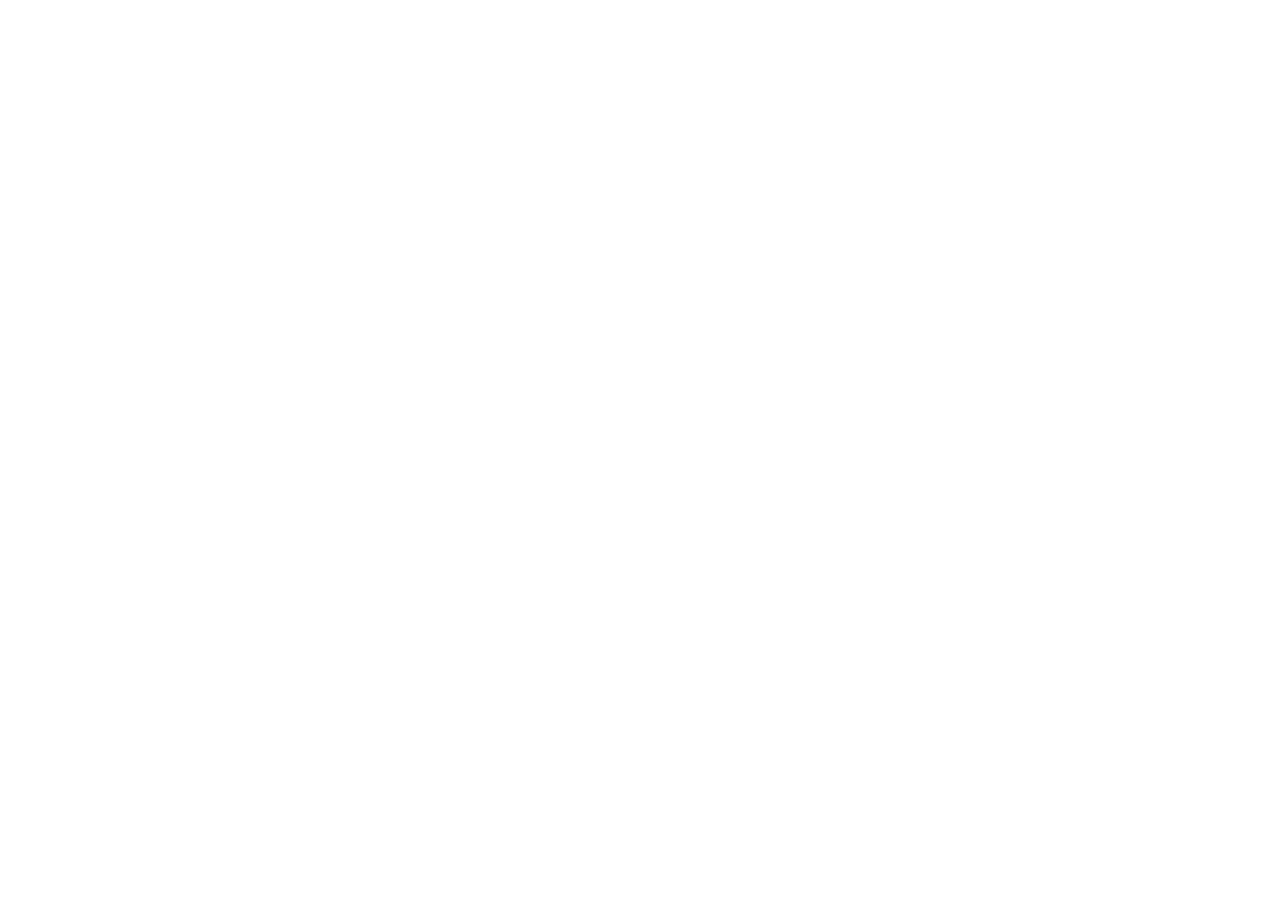
==== index.html @ 71ff3d00 "starter files setup" ====
<!DOCTYPE html>
<html lang="en">
<head>
    <meta charset="UTF-8">
    <meta http-equiv="X-UA-Compatible" content="IE=edge">
    <meta name="viewport" content="width=device-width, initial-scale=1.0">
    <link rel="stylesheet" href="style.css">
    <title>Business | Homepage</title>
</head>
<body>
    
</body>
</html>
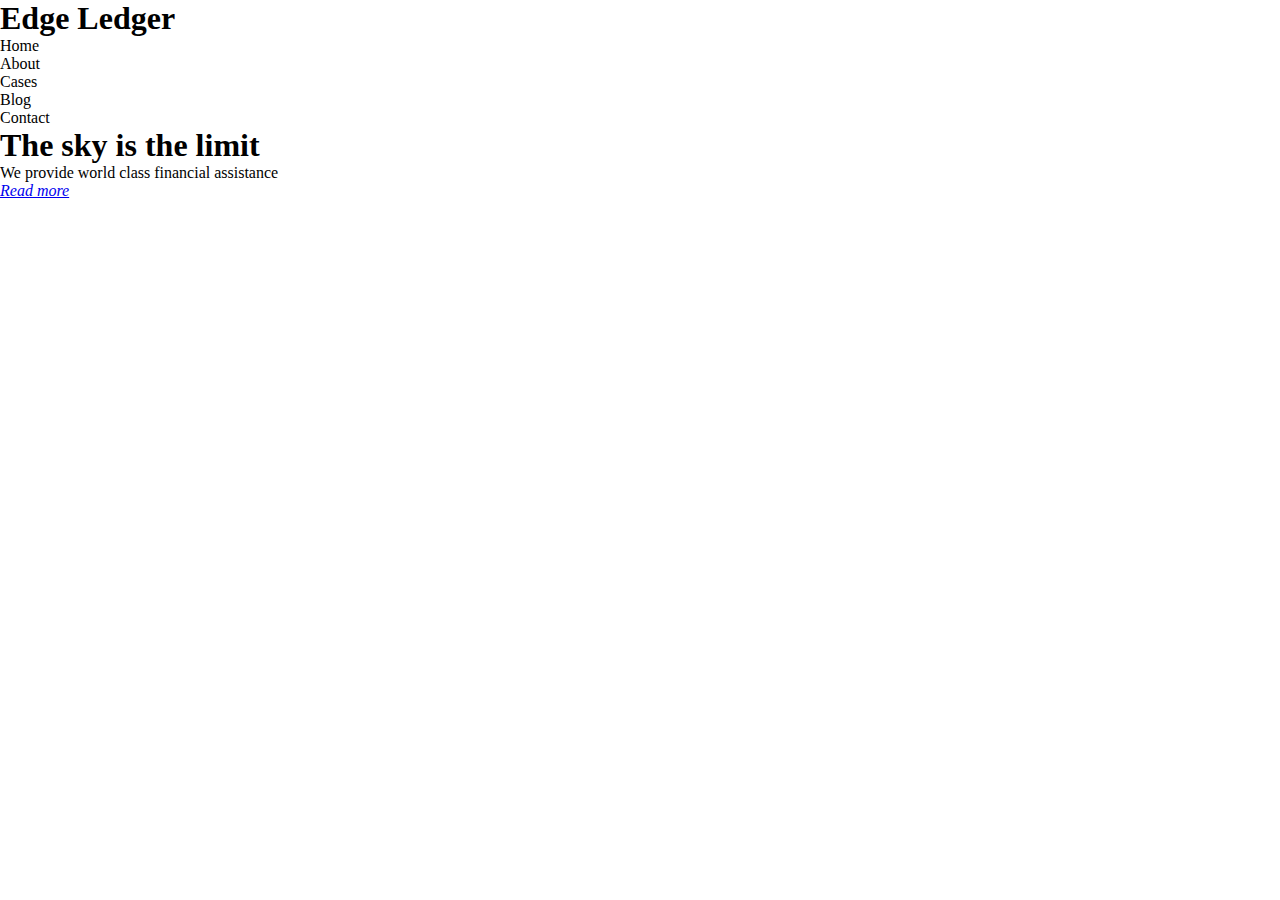
==== commit 46b06dad: "html and styling update" ====
--- a/index.html
+++ b/index.html
@@ -1,13 +1,41 @@
 <!DOCTYPE html>
 <html lang="en">
+
 <head>
     <meta charset="UTF-8">
     <meta http-equiv="X-UA-Compatible" content="IE=edge">
     <meta name="viewport" content="width=device-width, initial-scale=1.0">
+    <link rel="stylesheet" href="https://cdnjs.cloudflare.com/ajax/libs/font-awesome/6.2.0/css/all.min.css"
+        integrity="sha512-xh6O/CkQoPOWDdYTDqeRdPCVd1SpvCA9XXcUnZS2FmJNp1coAFzvtCN9BmamE+4aHK8yyUHUSCcJHgXloTyT2A=="
+        crossorigin="anonymous" referrerpolicy="no-referrer" />
+    <link rel="stylesheet" href="./utilities.css">
     <link rel="stylesheet" href="style.css">
-    <title>Business | Homepage</title>
+    <title>Business | Homepage | welcome</title>
 </head>
-<body>
-    
+
+<body id="home">
+    <header class="hero">
+        <div id="navbar" class="navbar">
+            <h1 class="logo">
+                <span class="text-primary"> <i class="fas fa-book-open"></i>Edge</span> Ledger
+            </h1>
+            <nav>
+                <ul>
+                    <li><a href="#home"></a>Home</li>
+                    <li><a href="#about"></a>About</li>
+                    <li><a href="#cases"></a>Cases</li>
+                    <li><a href="#blog"></a>Blog</li>
+                    <li><a href="#contact"></a>Contact</li>
+                </ul>
+            </nav>
+        </div>
+        <div class="content">
+            <h1>The sky is the limit</h1>
+            <p>We provide world class financial assistance</p>
+            <a href="#about" class="btn"><i class="fas fa-chevron-right">Read more</i></a>
+        </div>
+    </header>
+
 </body>
+
 </html>--- a/style.css
+++ b/style.css
@@ -0,0 +1,8 @@
+@import url('https://fonts.googleapis.com/css2?family=Open+Sans:wght@300;400&display=swap');
+
+
+* {
+    box-sizing: border-box;
+    margin: 0;
+    padding: 0;
+}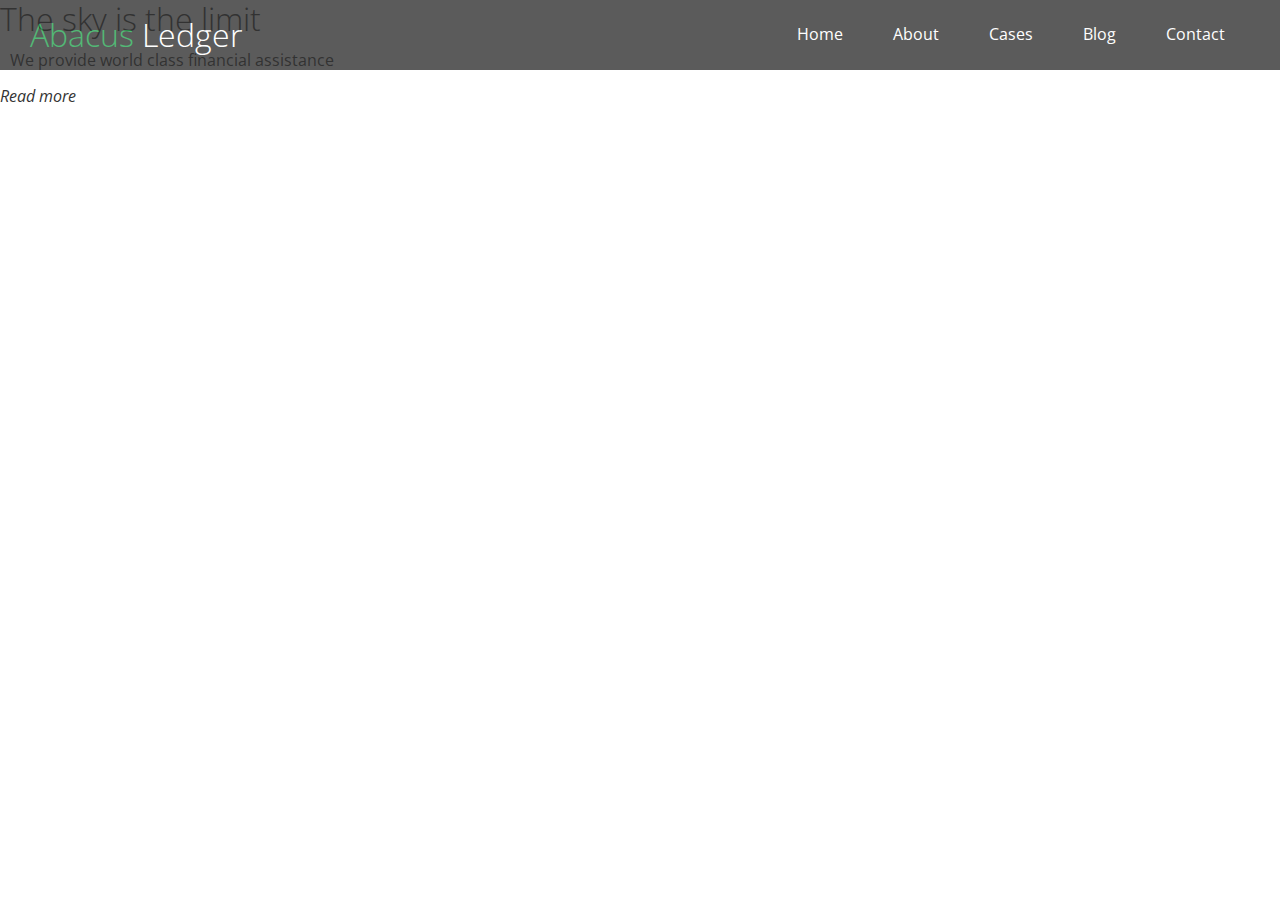
==== commit df0401fc: "navbar updated" ====
--- a/index.html
+++ b/index.html
@@ -17,15 +17,15 @@
     <header class="hero">
         <div id="navbar" class="navbar">
             <h1 class="logo">
-                <span class="text-primary"> <i class="fas fa-book-open"></i>Edge</span> Ledger
+                <span class="text-primary"> <i class="fas fa-book-open"></i>Abacus</span> Ledger
             </h1>
             <nav>
                 <ul>
-                    <li><a href="#home"></a>Home</li>
-                    <li><a href="#about"></a>About</li>
-                    <li><a href="#cases"></a>Cases</li>
-                    <li><a href="#blog"></a>Blog</li>
-                    <li><a href="#contact"></a>Contact</li>
+                   <a href="#home"><li>Home</li></a>
+                   <a href="#about"><li>About</li></a>
+                   <a href="#cases"><li>Cases</li></a>
+                   <a href="#blog"><li>Blog</li></a>
+                   <a href="#contact"><li>Contact</li></a>
                 </ul>
             </nav>
         </div>
--- a/utilities.css
+++ b/utilities.css
@@ -0,0 +1,9 @@
+/* Text colors */
+
+.text-primary {
+    color: #28a754;
+}
+
+.text-secondary {
+    color: #0284d0;
+}--- a/style.css
+++ b/style.css
@@ -5,4 +5,58 @@
     box-sizing: border-box;
     margin: 0;
     padding: 0;
-}+}
+
+body {
+    font-family: 'Open Sans', sans-serif;
+    background: #fff;
+    color: #333 ;
+    line-height: 1.6;
+}
+
+ul {
+    list-style: none;
+}
+
+a {
+    color: #333;
+    text-decoration: none;
+}
+
+h1, h2 {
+font-weight: 200;
+line-height: 1.2;
+}
+ p {
+     margin: 10px;
+ }
+
+ img {
+     width: 100%;
+ }
+
+ /* Navbar */
+
+ #navbar {
+     display: flex;
+     align-items: center;
+     justify-content: space-between;
+     background-color: #333;
+     color: #fff;
+     opacity: 0.8;
+     width: 100%;
+     height: 70px;
+     position: fixed;
+     top: 0px;
+     padding: 0 30px;
+ }
+
+ .navbar a {
+     color: #fff;
+     padding: 10px 20px;
+     margin: 0 5px;
+ }
+
+ .navbar ul {
+     display: flex;
+ }
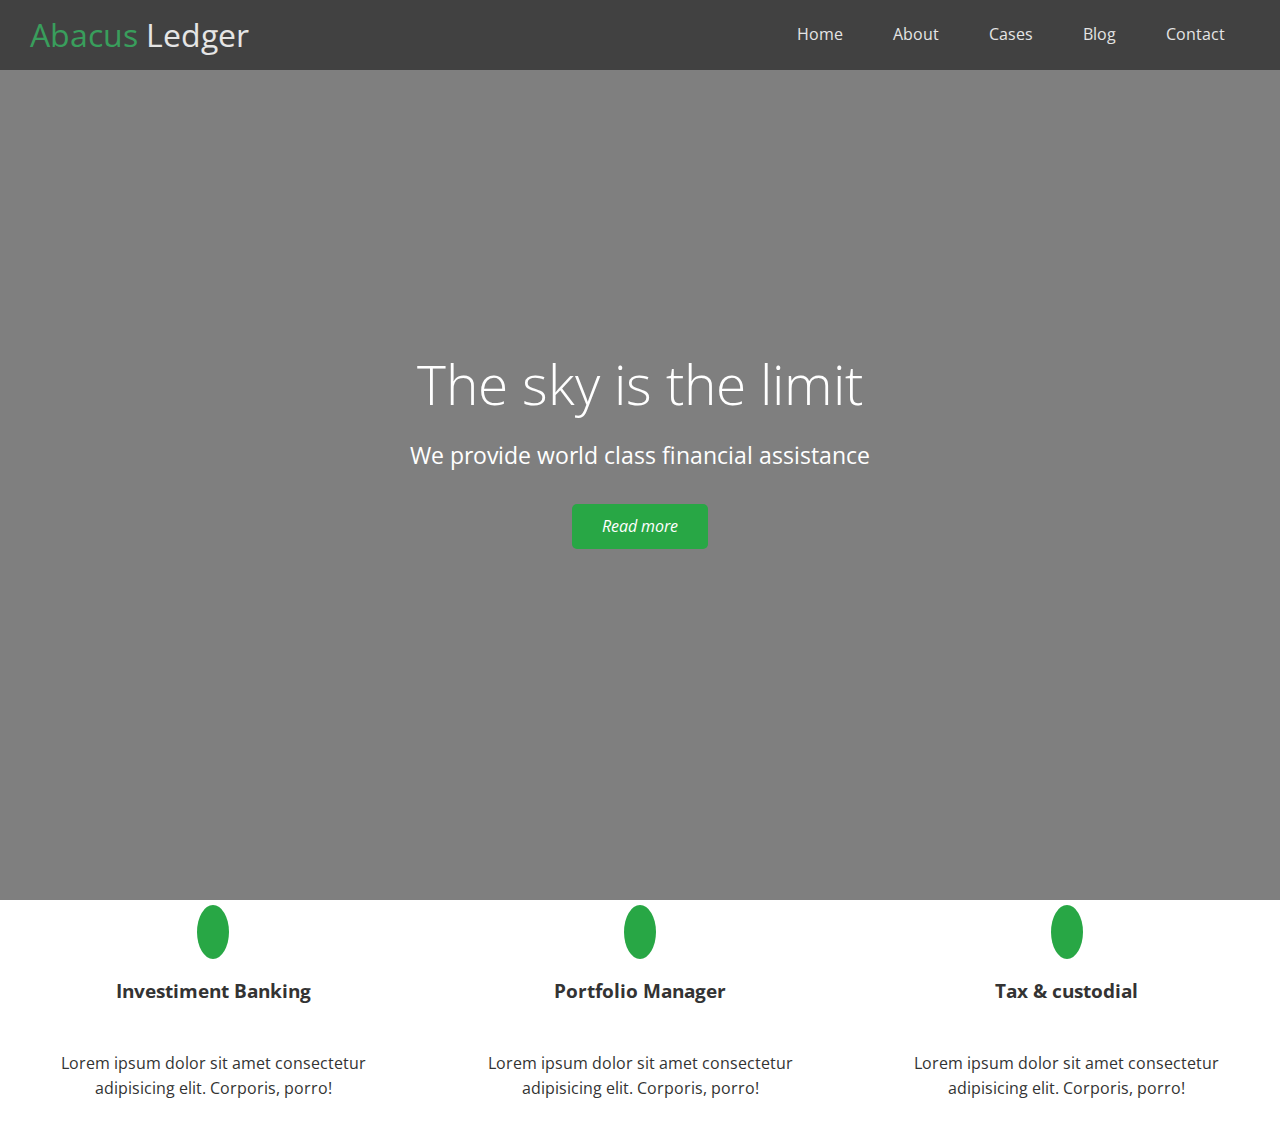
==== commit 22b9de0a: "main section updated" ====
--- a/index.html
+++ b/index.html
@@ -21,11 +21,21 @@
             </h1>
             <nav>
                 <ul>
-                   <a href="#home"><li>Home</li></a>
-                   <a href="#about"><li>About</li></a>
-                   <a href="#cases"><li>Cases</li></a>
-                   <a href="#blog"><li>Blog</li></a>
-                   <a href="#contact"><li>Contact</li></a>
+                    <a href="#home">
+                        <li>Home</li>
+                    </a>
+                    <a href="#about">
+                        <li>About</li>
+                    </a>
+                    <a href="#cases">
+                        <li>Cases</li>
+                    </a>
+                    <a href="#blog">
+                        <li>Blog</li>
+                    </a>
+                    <a href="#contact">
+                        <li>Contact</li>
+                    </a>
                 </ul>
             </nav>
         </div>
@@ -35,6 +45,34 @@
             <a href="#about" class="btn"><i class="fas fa-chevron-right">Read more</i></a>
         </div>
     </header>
+    <main>
+        <section id="about" class="icons bg-light">
+            <div class="flex-items">
+                <div>
+                    <i class="fas fa-university fa-2x"></i>
+                    <div>
+                        <h3>Investiment Banking</h3>
+                        <p>Lorem ipsum dolor sit amet consectetur adipisicing elit. Corporis, porro!</p>
+                    </div>
+                </div>
+                <div>
+                    <i class="fas fa-book-reader fa-2x"></i>
+                    <div>
+                        <h3>Portfolio Manager</h3>
+                        <p>Lorem ipsum dolor sit amet consectetur adipisicing elit. Corporis, porro!</p>
+                    </div>
+                </div>
+                <div>
+                    <i class="fas fa-pencil-alt fa-2x"></i>
+                    <div>
+                        <h3>Tax & custodial</h3>
+                        <p>Lorem ipsum dolor sit amet consectetur adipisicing elit. Corporis, porro!</p>
+                    </div>
+                </div>
+            </div>
+
+        </section>
+    </main>
 
 </body>
 
--- a/utilities.css
+++ b/utilities.css
@@ -6,4 +6,50 @@
 
 .text-secondary {
     color: #0284d0;
+}
+
+.btn {
+    cursor: pointer;
+    display: inline-block;
+  padding: 10px 30px;
+  color: #fff;
+  background-color: #28a745;
+  border: none;
+  border-radius: 5px;
+}
+
+.btn:hover{
+    opacity: 0.9;
+}
+
+
+.btn-primary {
+    background: #28a745;
+    color: #fff;
+}
+.btn-secondary {
+    background: #0284d0;
+    color: #fff;
+}
+.btn-dark {
+    background: #333;
+    color: #fff;
+}
+.btn-light {
+    background: #f4f4f4;
+    color: #333;
+}
+
+
+/* Flex items */
+
+.flex-items {
+    display: flex;
+    text-align: center;
+    justify-content: center;
+    height: 100%;
+}
+
+.flex-items > div {
+    padding: 20px;
 }--- a/style.css
+++ b/style.css
@@ -50,6 +50,11 @@
      top: 0px;
      padding: 0 30px;
  }
+ #navbar a:hover {
+     border-bottom: 2px solid #28a754;
+ }
+
+
 
  .navbar a {
      color: #fff;
@@ -60,3 +65,71 @@
  .navbar ul {
      display: flex;
  }
+
+ .navbar .logo {
+     font-weight: 400;
+ }
+  
+ /* Header */
+
+ .hero {
+     background: url('https://images.pexels.com/photos/12495663/pexels-photo-12495663.jpeg?auto=compress&cs=tinysrgb&w=400')no-repeat center center/cover;
+     height: 100vh;
+     position: relative;
+     color: #fff;
+ }
+
+ .hero .content {
+     display: flex;
+     flex-direction: column;
+     align-items: center;
+     justify-content: center;
+     text-align: center;
+     height: 100%;
+     padding:  0 20px;
+
+ }
+
+ .hero .content h1 {
+    font-size: 55px;
+ }
+
+ .hero .content p {
+     font-size: 23px;
+     max-width: 600px;
+     margin: 20px 0 30px;
+ }
+
+ .hero::before {
+     content: "";
+     position: absolute;
+     top: 0;
+     left: 0;
+     height: 100%;
+     width: 100%;
+     background: rgba(0, 0, 0, 0.5) ;
+
+ }
+
+ .hero * {
+     z-index: 10;
+ }
+
+
+ /* Icons  */
+.icons h3 {
+    padding: 30px;
+}
+
+.icons h3 {
+    font-weight: bold;
+    margin-bottom: 15px;
+}
+.icons i {
+    background-color: #28a745;
+    color: #fff;
+    padding: 1rem;
+    border-radius: 50%;
+    margin-bottom: 15px;
+}
+
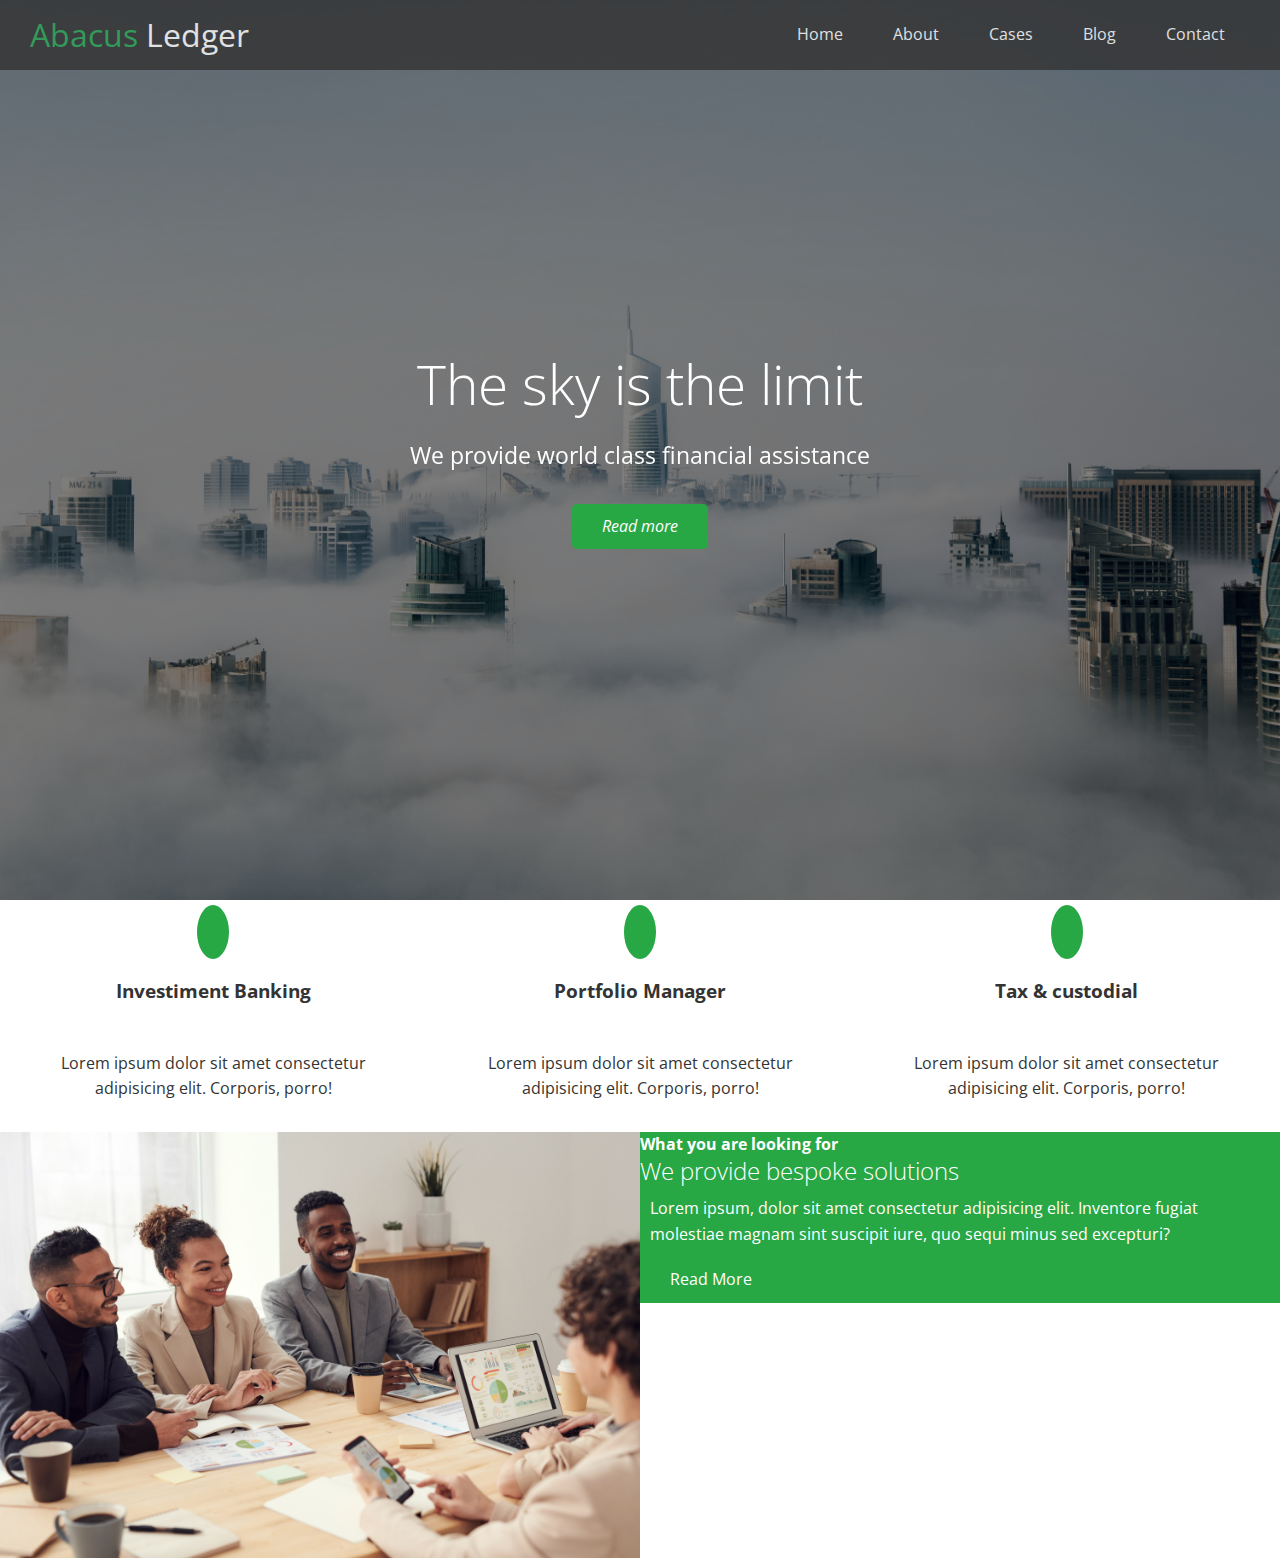
==== commit e9fe2d6e: "files updated" ====
--- a/index.html
+++ b/index.html
@@ -72,6 +72,28 @@
             </div>
 
         </section>
+        <section class="solutions flex-columns">
+            <div class="row">
+                <div class="column">
+                    <div class="column-1">
+                        <img src="./img/people.jpg" alt="">
+
+                    </div>
+                </div>
+                <div class="column">
+                    <div class="column-2 bg-primary">
+                        <h4>What you are looking for</h4>
+                        <h2>We provide bespoke solutions</h2>
+                        <p>Lorem ipsum, dolor sit amet consectetur adipisicing elit. Inventore fugiat molestiae magnam sint suscipit iure, quo sequi minus sed excepturi?</p>
+                        <a href="#" class="btn btn-outline">
+                            <i class="fas fa-chevron"></i>
+                            Read More
+                        </a>
+
+                    </div>
+                </div>
+            </div>
+        </section>
     </main>
 
 </body>
--- a/utilities.css
+++ b/utilities.css
@@ -23,11 +23,13 @@
 }
 
 
-.btn-primary {
+.btn-primary, 
+.bg-primary  {
     background: #28a745;
     color: #fff;
 }
-.btn-secondary {
+.btn-secondary,
+.bg-secondary  {
     background: #0284d0;
     color: #fff;
 }
@@ -52,4 +54,27 @@
 
 .flex-items > div {
     padding: 20px;
+}
+
+
+/* Flex columns */
+
+.flex-columns .row {
+    display: flex;
+    flex-direction: row;
+    flex-wrap: wrap;
+    width: 100%;
+}
+
+.flex-columns .column {
+   display: flex;
+   flex-direction: column;
+   flex-basis: 100%;
+   flex: 1; 
+}
+
+.flex-columns .column .column-1,
+.flex-columns .colunm .column-2 {
+    height: 100%;
+
 }--- a/style.css
+++ b/style.css
@@ -73,7 +73,7 @@
  /* Header */
 
  .hero {
-     background: url('https://images.pexels.com/photos/12495663/pexels-photo-12495663.jpeg?auto=compress&cs=tinysrgb&w=400')no-repeat center center/cover;
+     background: url('./img/city.jpg')no-repeat center center/cover;
      height: 100vh;
      position: relative;
      color: #fff;
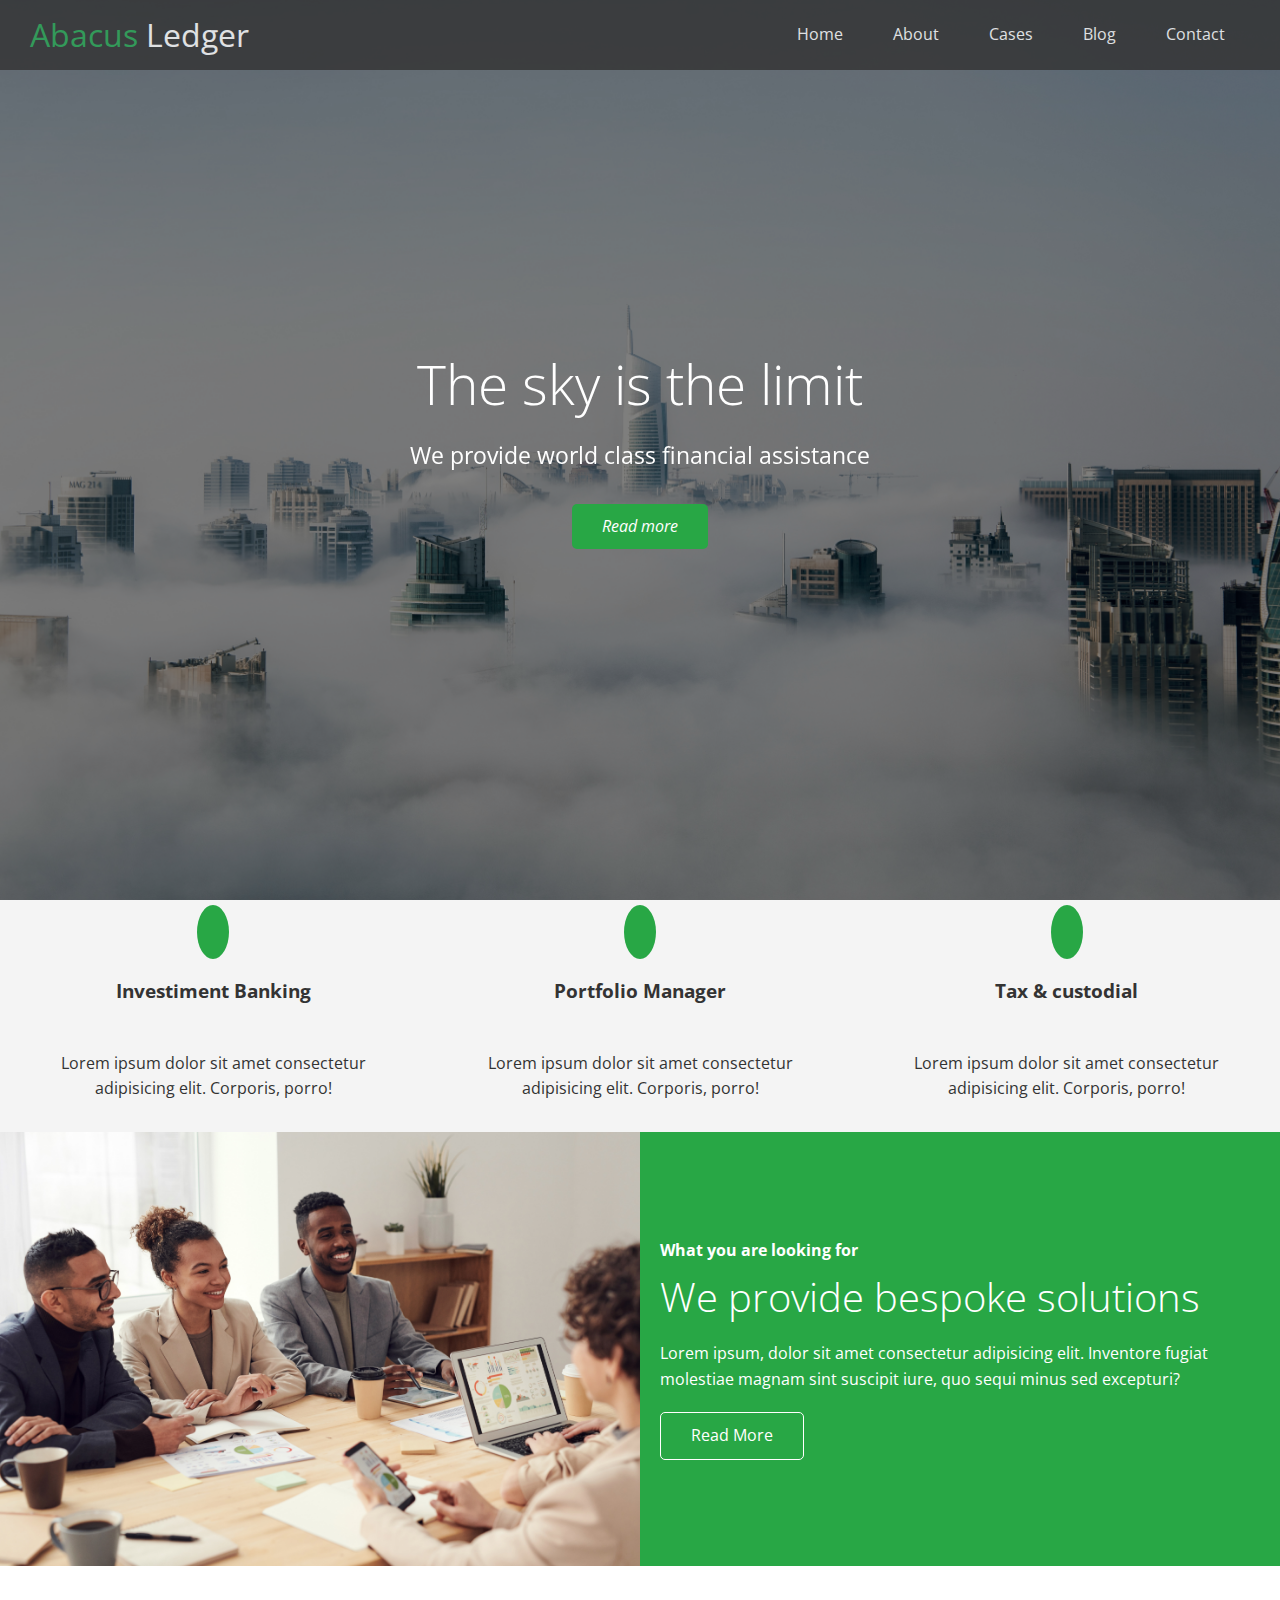
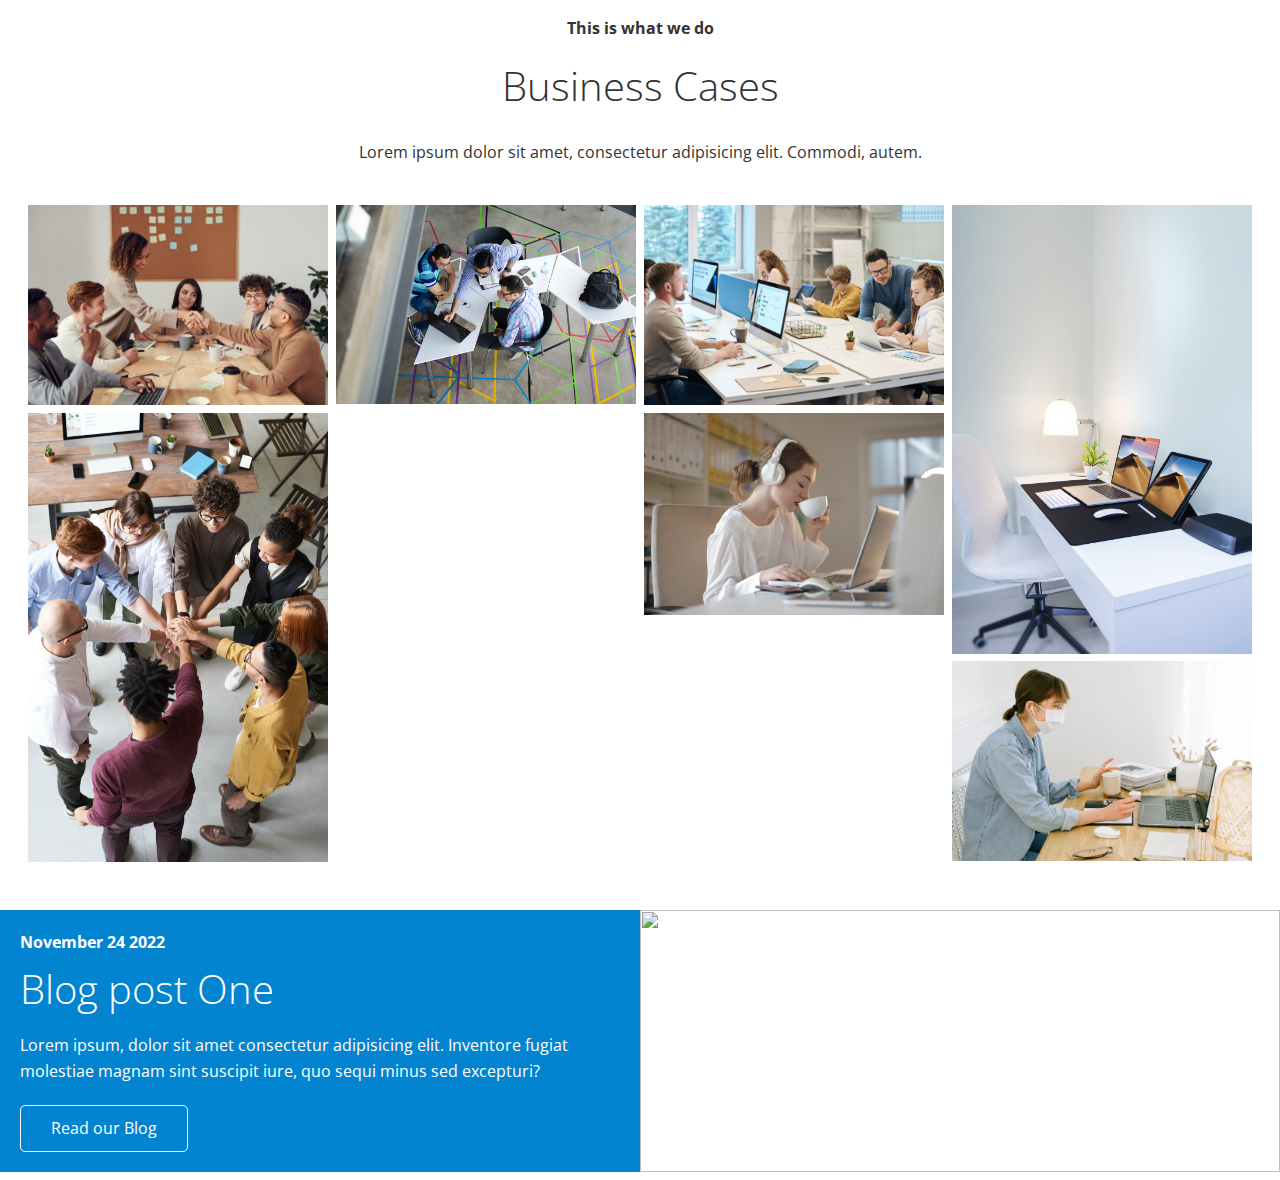
==== commit 439e0dcb: "section added" ====
--- a/index.html
+++ b/index.html
@@ -94,6 +94,56 @@
                 </div>
             </div>
         </section>
+
+        <!-- Cases -->
+        <section id="cases" class="cases flex-grid section-padding">
+           <header class="section-header">
+               <h4>This is what we do</h4>
+               <h2>Business Cases</h2>
+               <p>Lorem ipsum dolor sit amet, consectetur adipisicing elit. Commodi, autem.</p>
+           </header> 
+           <div class="row">
+               <div class="column">
+                   <img src="./img/image1.jpg" alt="">
+                   <img src="./img/image2.jpg" alt="">
+               </div>
+               <div class="column">
+                   <img src="./img/image3.jpg" alt="">
+                   <img src="./img/image4.jpg" alt="">
+               </div>
+               <div class="column">
+                   <img src="./img/image5.jpg" alt="">
+                   <img src="./img/image6.jpg" alt="">
+               </div>
+               <div class="column">
+                   <img src="./img/image7.jpg" alt="">
+                   <img src="./img/image8.jpg" alt="">
+               </div>
+           </div>
+        </section>
+        <section id="blog" class="blog flex-columns flex-reverse">
+            <div class="row">
+                <div class="column">
+                    <div class="column-1">
+                        <img src="./img/flex-img.jpg" alt="">
+
+                    </div>
+                </div>
+                <div class="column">
+                    <div class="column-2 bg-secondary">
+                        <h4>November 24 2022</h4>
+                        <h2>Blog post One</h2>
+                        <p>Lorem ipsum, dolor sit amet consectetur adipisicing elit. Inventore fugiat molestiae magnam sint suscipit iure, quo sequi minus sed excepturi?</p>
+                        <a href="#" class="btn btn-outline">
+                            <i class="fas fa-chevron"></i>
+                            Read our Blog
+                        </a>
+
+                    </div>
+                </div>
+            </div>
+        </section>
+
     </main>
 
 </body>
--- a/utilities.css
+++ b/utilities.css
@@ -33,17 +33,28 @@
     background: #0284d0;
     color: #fff;
 }
-.btn-dark {
+.btn-dark,
+.bg-dark {
     background: #333;
     color: #fff;
 }
-.btn-light {
+.btn-light,
+.bg-light {
     background: #f4f4f4;
     color: #333;
 }
 
+.btn-outline {
+    background: transparent;
+    border: 1px solid #fff;
+}
+
 
 /* Flex items */
+.blog.flex-columns.flex-reverse .row {
+    flex-direction: row-reverse;
+
+}
 
 .flex-items {
     display: flex;
@@ -77,4 +88,70 @@
 .flex-columns .colunm .column-2 {
     height: 100%;
 
+}
+
+.flex-columns img {
+    width: 100%;
+    height: 100%;
+    object-fit: cover;
+}
+
+.flex-columns .column-2 {
+display: flex;
+flex-direction: column;
+align-items: flex-start ;
+justify-content: center;
+padding: 20px;
+height: 100%;
+}
+
+.flex-columns h2 {
+    font-size: 40px;
+    font-weight: 100;
+
+}
+
+.flex-columns h4 {
+    margin-bottom: 10px;
+}
+
+.flex-columns p {
+    margin: 20px 0;
+}
+
+
+/* Section header */
+
+.section-header {
+    padding: 30px;
+    display: flex;
+    flex-direction: column;
+    align-items: center;
+    justify-content: center;
+    text-align: center;
+
+}
+
+.section-header h2{
+    font-size: 40px;
+    margin: 20px 0;
+}
+
+.section-padding{
+    padding: 20px 20px 40px;
+}
+
+/* Flex grid */
+
+.flex-grid .row {
+    display: flex;
+    flex-wrap: wrap;
+    padding: 0 4px;
+}
+
+.flex-grid .column {
+    flex: 25%;
+    max-width: 25%;
+    padding: 0 4px;
+
 }--- a/style.css
+++ b/style.css
@@ -133,3 +133,7 @@
     margin-bottom: 15px;
 }
 
+
+.cases img:hover {
+    opacity: 0.7;
+}
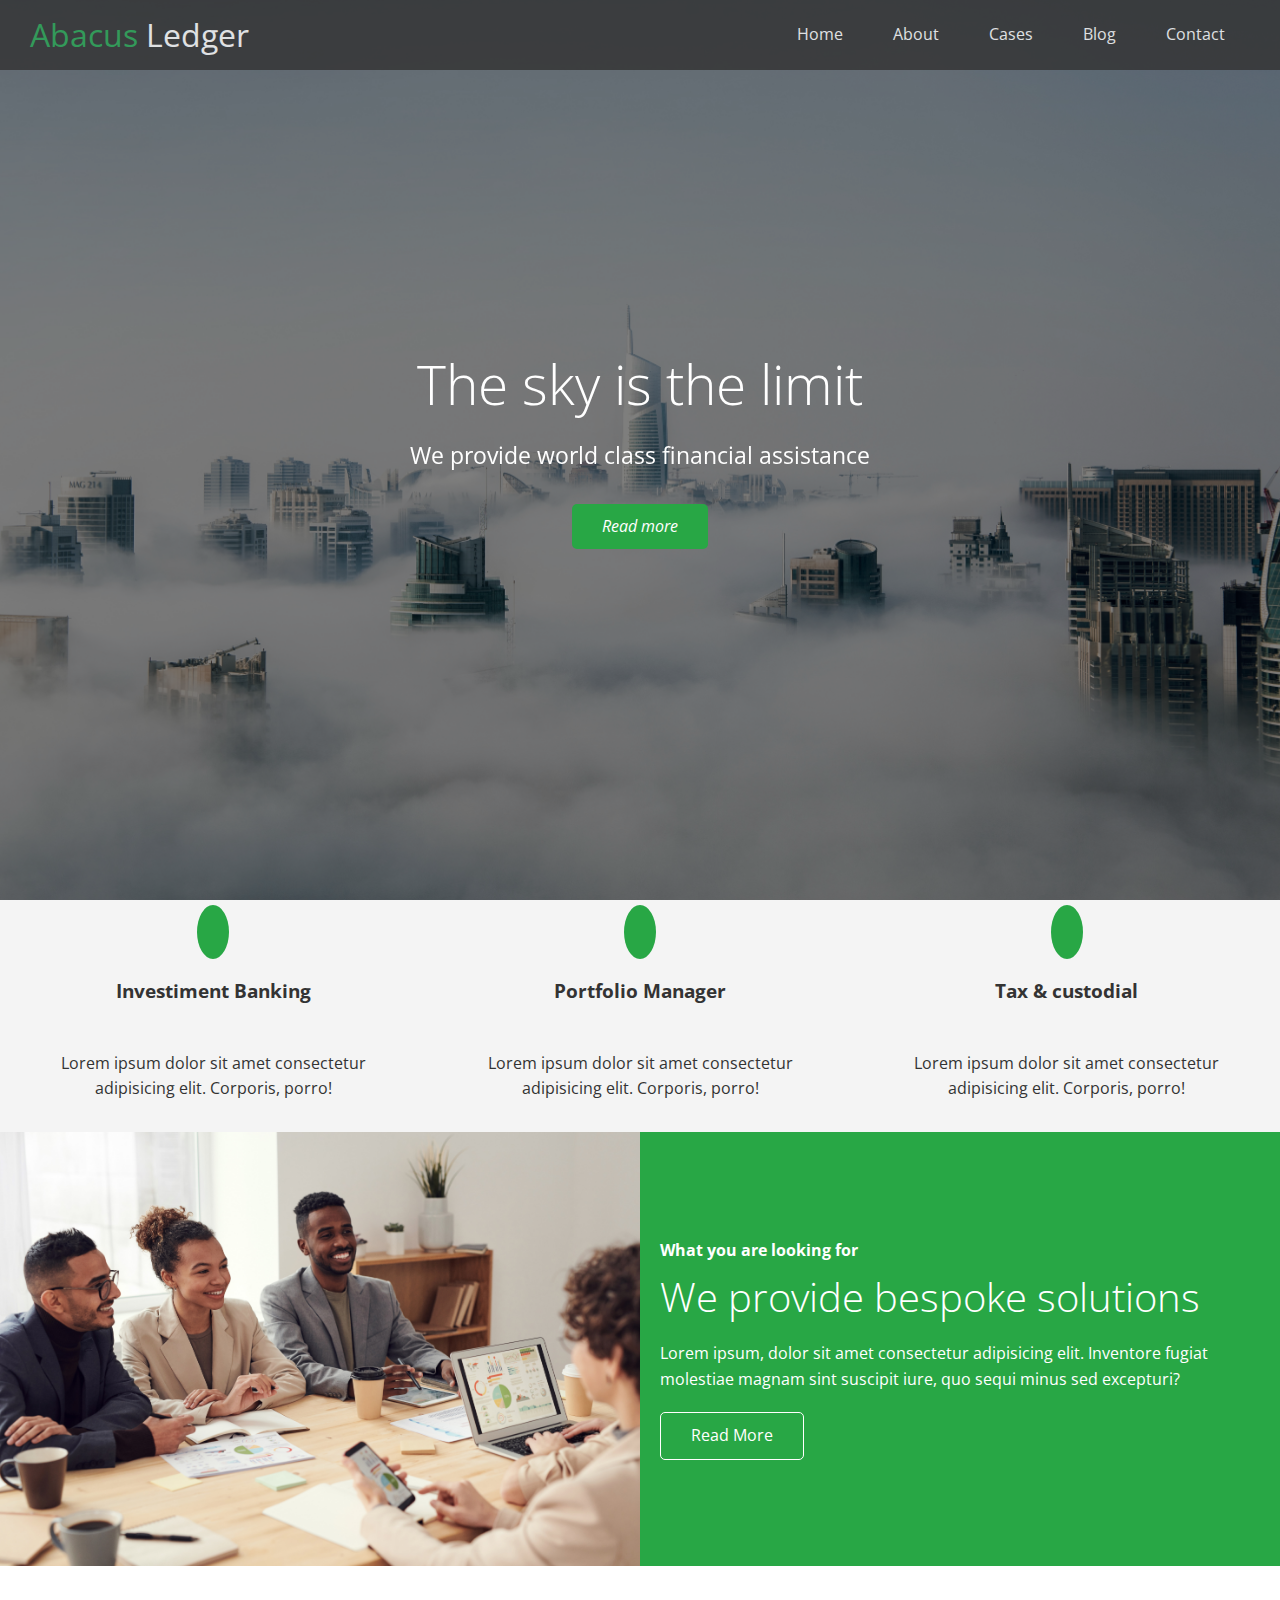
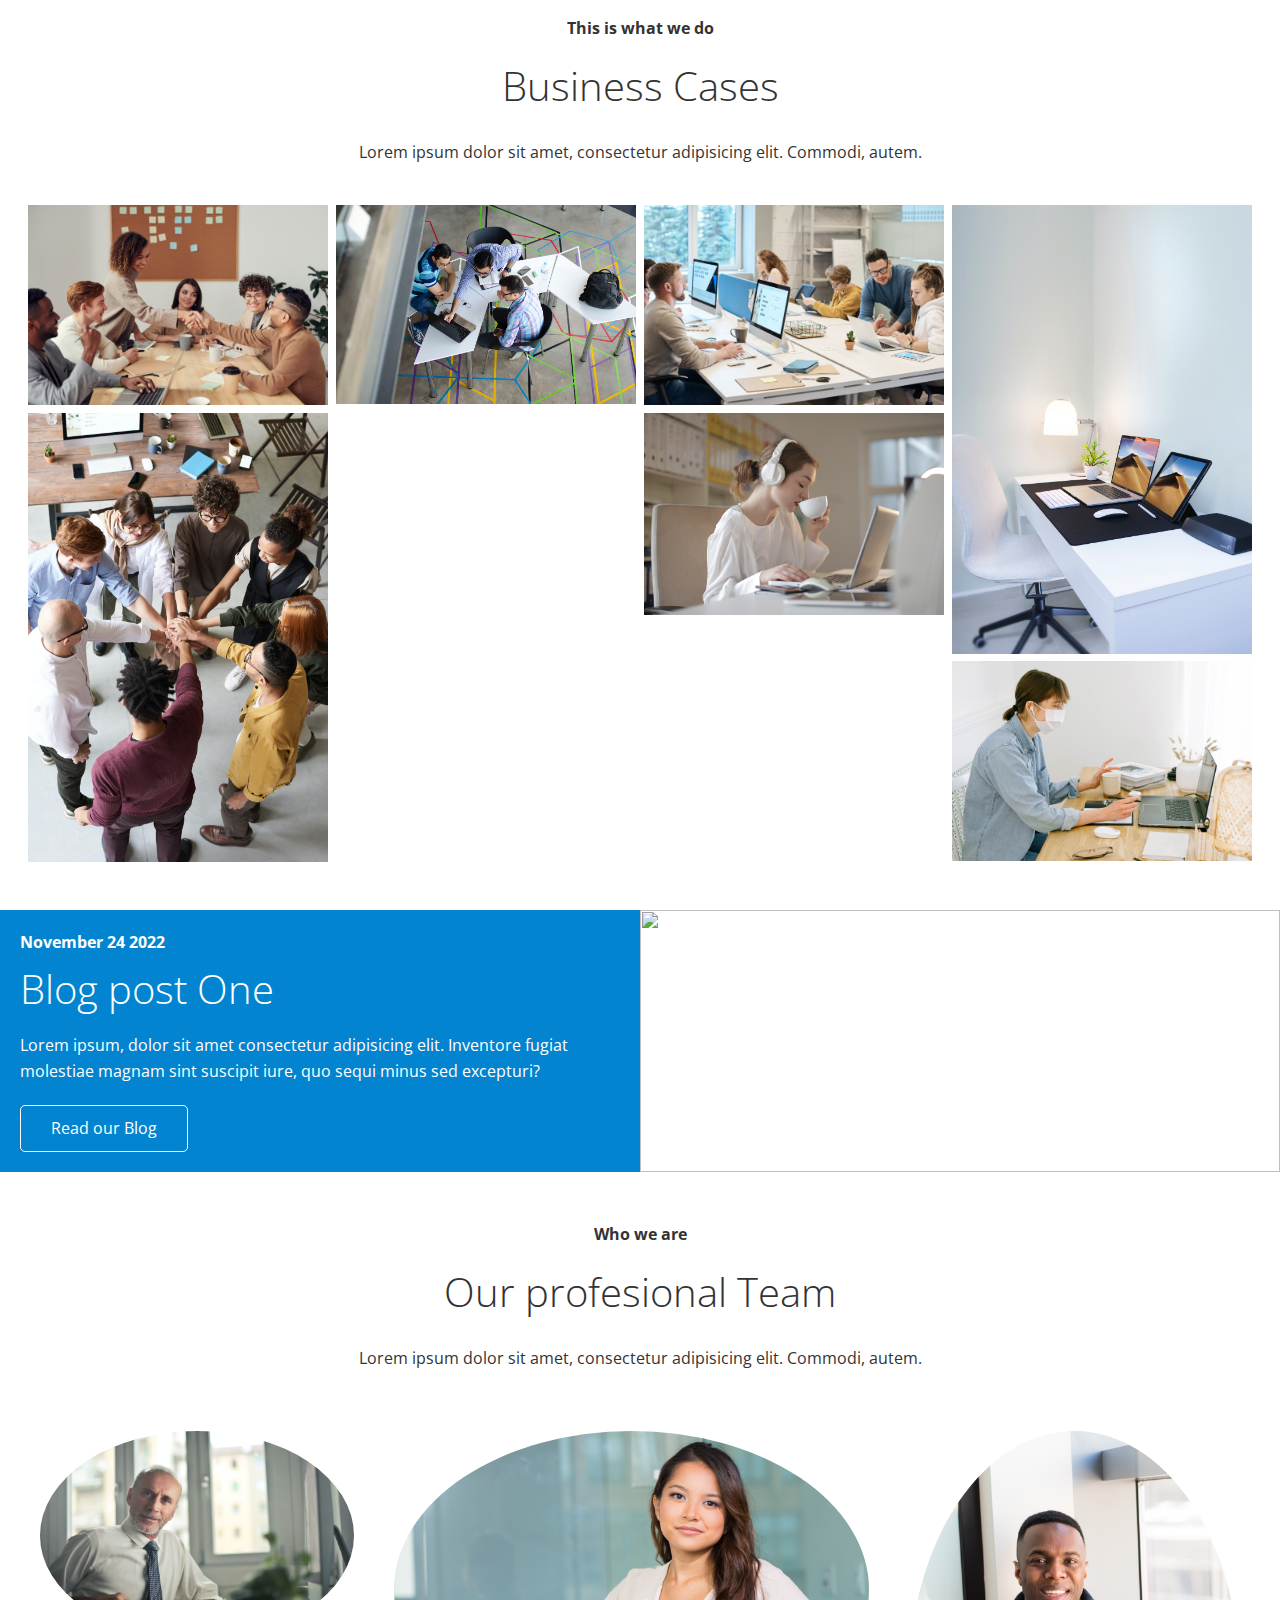
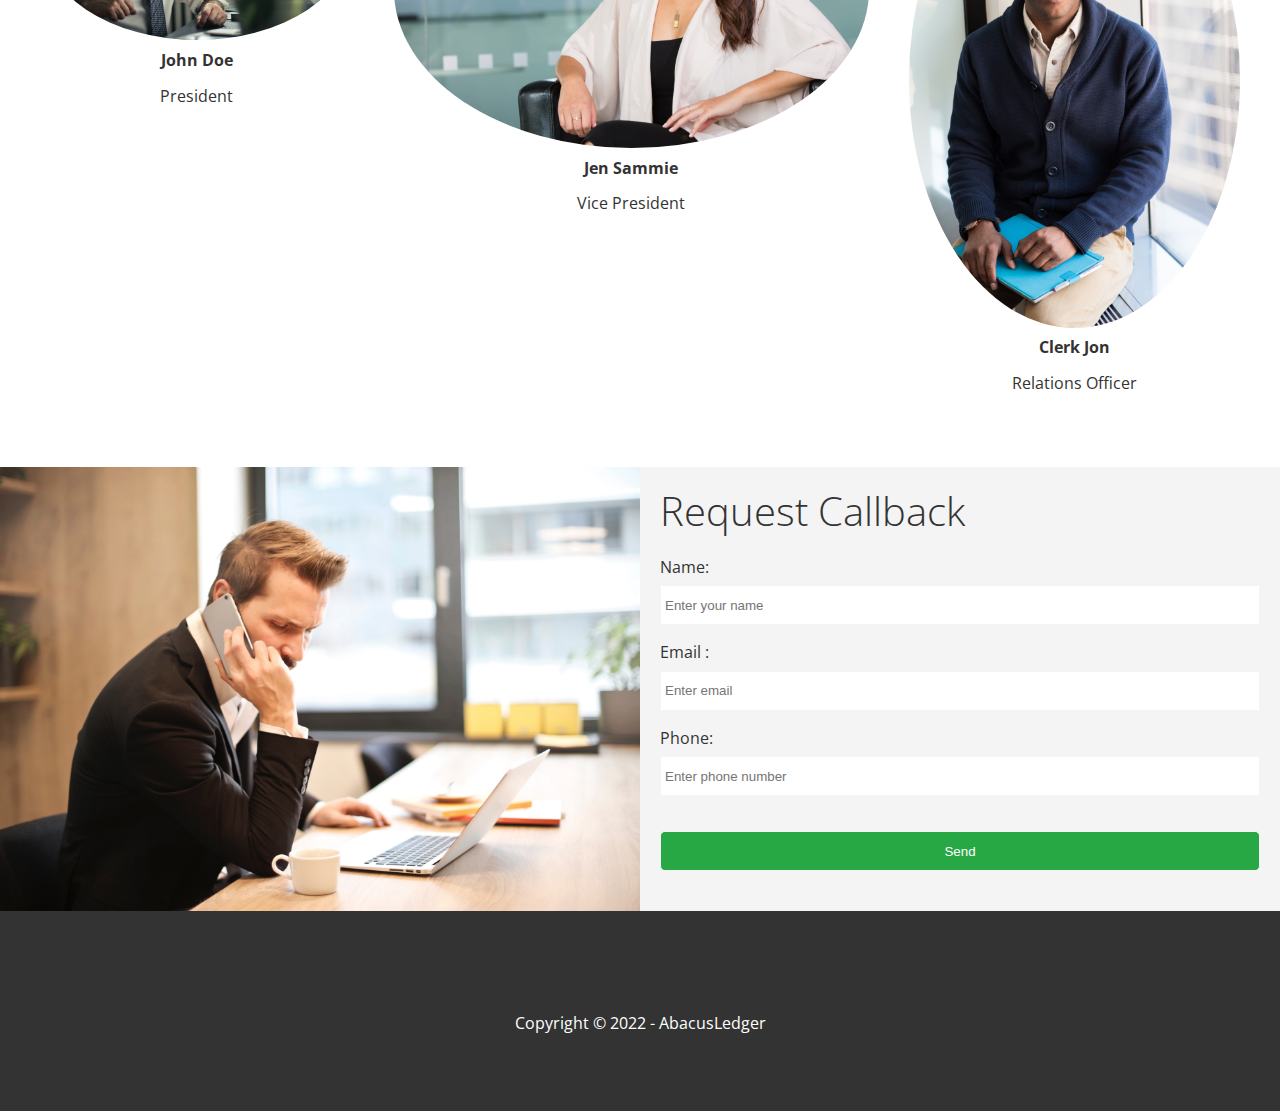
==== commit 22bb7d37: "webpage final update" ====
--- a/index.html
+++ b/index.html
@@ -84,7 +84,8 @@
                     <div class="column-2 bg-primary">
                         <h4>What you are looking for</h4>
                         <h2>We provide bespoke solutions</h2>
-                        <p>Lorem ipsum, dolor sit amet consectetur adipisicing elit. Inventore fugiat molestiae magnam sint suscipit iure, quo sequi minus sed excepturi?</p>
+                        <p>Lorem ipsum, dolor sit amet consectetur adipisicing elit. Inventore fugiat molestiae magnam
+                            sint suscipit iure, quo sequi minus sed excepturi?</p>
                         <a href="#" class="btn btn-outline">
                             <i class="fas fa-chevron"></i>
                             Read More
@@ -97,29 +98,29 @@
 
         <!-- Cases -->
         <section id="cases" class="cases flex-grid section-padding">
-           <header class="section-header">
-               <h4>This is what we do</h4>
-               <h2>Business Cases</h2>
-               <p>Lorem ipsum dolor sit amet, consectetur adipisicing elit. Commodi, autem.</p>
-           </header> 
-           <div class="row">
-               <div class="column">
-                   <img src="./img/image1.jpg" alt="">
-                   <img src="./img/image2.jpg" alt="">
-               </div>
-               <div class="column">
-                   <img src="./img/image3.jpg" alt="">
-                   <img src="./img/image4.jpg" alt="">
-               </div>
-               <div class="column">
-                   <img src="./img/image5.jpg" alt="">
-                   <img src="./img/image6.jpg" alt="">
-               </div>
-               <div class="column">
-                   <img src="./img/image7.jpg" alt="">
-                   <img src="./img/image8.jpg" alt="">
-               </div>
-           </div>
+            <header class="section-header">
+                <h4>This is what we do</h4>
+                <h2>Business Cases</h2>
+                <p>Lorem ipsum dolor sit amet, consectetur adipisicing elit. Commodi, autem.</p>
+            </header>
+            <div class="row">
+                <div class="column">
+                    <img src="./img/image1.jpg" alt="">
+                    <img src="./img/image2.jpg" alt="">
+                </div>
+                <div class="column">
+                    <img src="./img/image3.jpg" alt="">
+                    <img src="./img/image4.jpg" alt="">
+                </div>
+                <div class="column">
+                    <img src="./img/image5.jpg" alt="">
+                    <img src="./img/image6.jpg" alt="">
+                </div>
+                <div class="column">
+                    <img src="./img/image7.jpg" alt="">
+                    <img src="./img/image8.jpg" alt="">
+                </div>
+            </div>
         </section>
         <section id="blog" class="blog flex-columns flex-reverse">
             <div class="row">
@@ -133,7 +134,8 @@
                     <div class="column-2 bg-secondary">
                         <h4>November 24 2022</h4>
                         <h2>Blog post One</h2>
-                        <p>Lorem ipsum, dolor sit amet consectetur adipisicing elit. Inventore fugiat molestiae magnam sint suscipit iure, quo sequi minus sed excepturi?</p>
+                        <p>Lorem ipsum, dolor sit amet consectetur adipisicing elit. Inventore fugiat molestiae magnam
+                            sint suscipit iure, quo sequi minus sed excepturi?</p>
                         <a href="#" class="btn btn-outline">
                             <i class="fas fa-chevron"></i>
                             Read our Blog
@@ -143,9 +145,74 @@
                 </div>
             </div>
         </section>
-
+        <section id="team" class="team  section-padding">
+            <header class="section-header">
+                <h4>Who we are</h4>
+                <h2>Our profesional Team</h2>
+                <p>Lorem ipsum dolor sit amet, consectetur adipisicing elit. Commodi, autem.</p>
+            </header>
+            <div class="flex-items">
+                <div>
+                    <img src="./img/john.jpg" alt="">
+                    <h4>John Doe</h4>
+                    <p>President</p>
+                </div>
+                <div>
+                    <img src="./img/christina.jpg" alt="">
+                    <h4>Jen Sammie</h4>
+                    <p>Vice President</p>
+                </div>
+                <div>
+                    <img src="./img/pitt.jpg" alt="">
+                    <h4>Clerk Jon</h4>
+                    <p>Relations Officer</p>
+                </div>
+            </div>
+        </section>
+
+        <!-- contact -->
+        <section id="contact" class="contact flex-columns">
+            <div class="row">
+                <div class="column">
+                    <div class="column-1">
+                        <img src="./img/contact.jpg" alt="">
+
+                    </div>
+                </div>
+                <div class="column">
+                    <div class="column-2 bg-light">
+                        <h2>Request Callback</h2>
+                        <form action="" class="callback-form">
+                            <div class=" form-control">
+                                <label for="name">Name: </label>
+                                <input type="text" name="name" id="name" placeholder="Enter your name">
+                            </div>
+                            <div class="form-control">
+                                <label for="email">Email :</label>
+                                <input type="text" name="email" id="email" placeholder="Enter email">
+                            </div>
+                            <div class="form-control">
+                                <label for="phone">Phone: </label>
+                                <input type="text" name="phone" id="phone" placeholder="Enter phone number">
+                            </div>
+                            <input type="submit" value="Send" id="submit" class="btn">
+                        </form>
+
+                    </div>
+                </div>
+            </div>
+        </section>
     </main>
-
+<footer class="footer bg-dark">
+    <div class="social">
+        <a href="#"><i class="fab fa-facebook fa-2x"></i></a>
+        <a href="#"><i class="fab fa-twitter fa-2x"></i></a>
+        <a href="#"><i class="fab fa-youtube fa-2x"></i></a>
+        <a href="#"><i class="fab fa-linkedin fa-2x"></i></a>
+
+    </div>
+    <p>Copyright &copy; 2022 - AbacusLedger</p>
+</footer>
 </body>
 
 </html>--- a/style.css
+++ b/style.css
@@ -137,3 +137,60 @@
 .cases img:hover {
     opacity: 0.7;
 }
+
+.team  img{
+   border-radius: 50%; 
+}
+
+/* callback form */
+
+.callback-form {
+    width: 100%;
+    padding: 20px 0;
+}
+
+.callback-form label {
+    display: block;
+    margin-bottom:5px ;
+}
+
+.callback-form .form-control {
+    margin-bottom: 15px;
+}
+
+.callback-form input {
+    width: 100%;
+    padding: 4px ;
+    height: 40px;
+border: 1px solid #f5f5f5;
+
+}
+.callback-form .btn{
+    padding: 12px 0;
+    margin-top: 20px;
+}
+
+.callback-form input:focus {
+    outline-color: #28a745 ;
+}
+/* Footer */
+.footer {
+    display: flex;
+    flex-direction: column;
+    align-items: center;
+    justify-content: center;
+    text-align: center;
+    height: 200px;
+}
+
+.footer a {
+    color: #fff;
+
+}
+
+.footer a:hover {
+    color: #28a745;
+}
+.footer .social > * {
+margin-right: 30px;
+}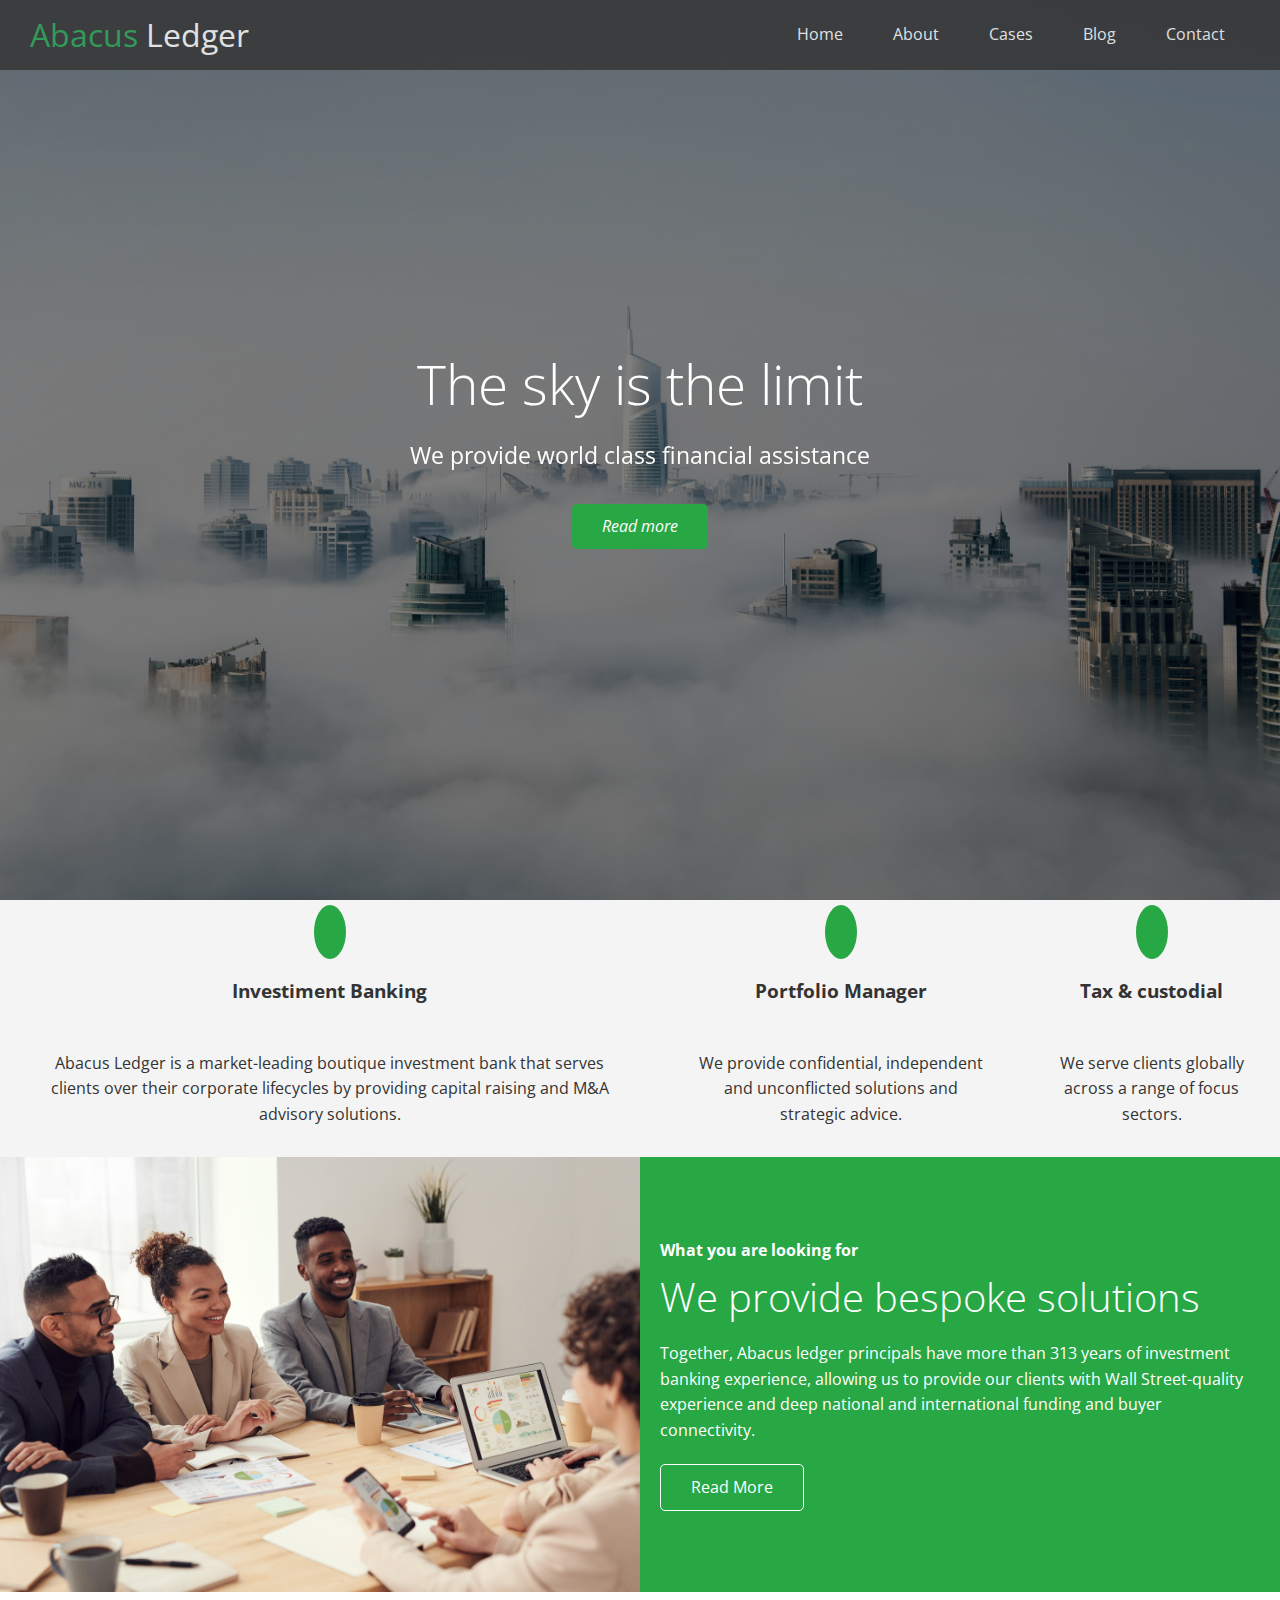
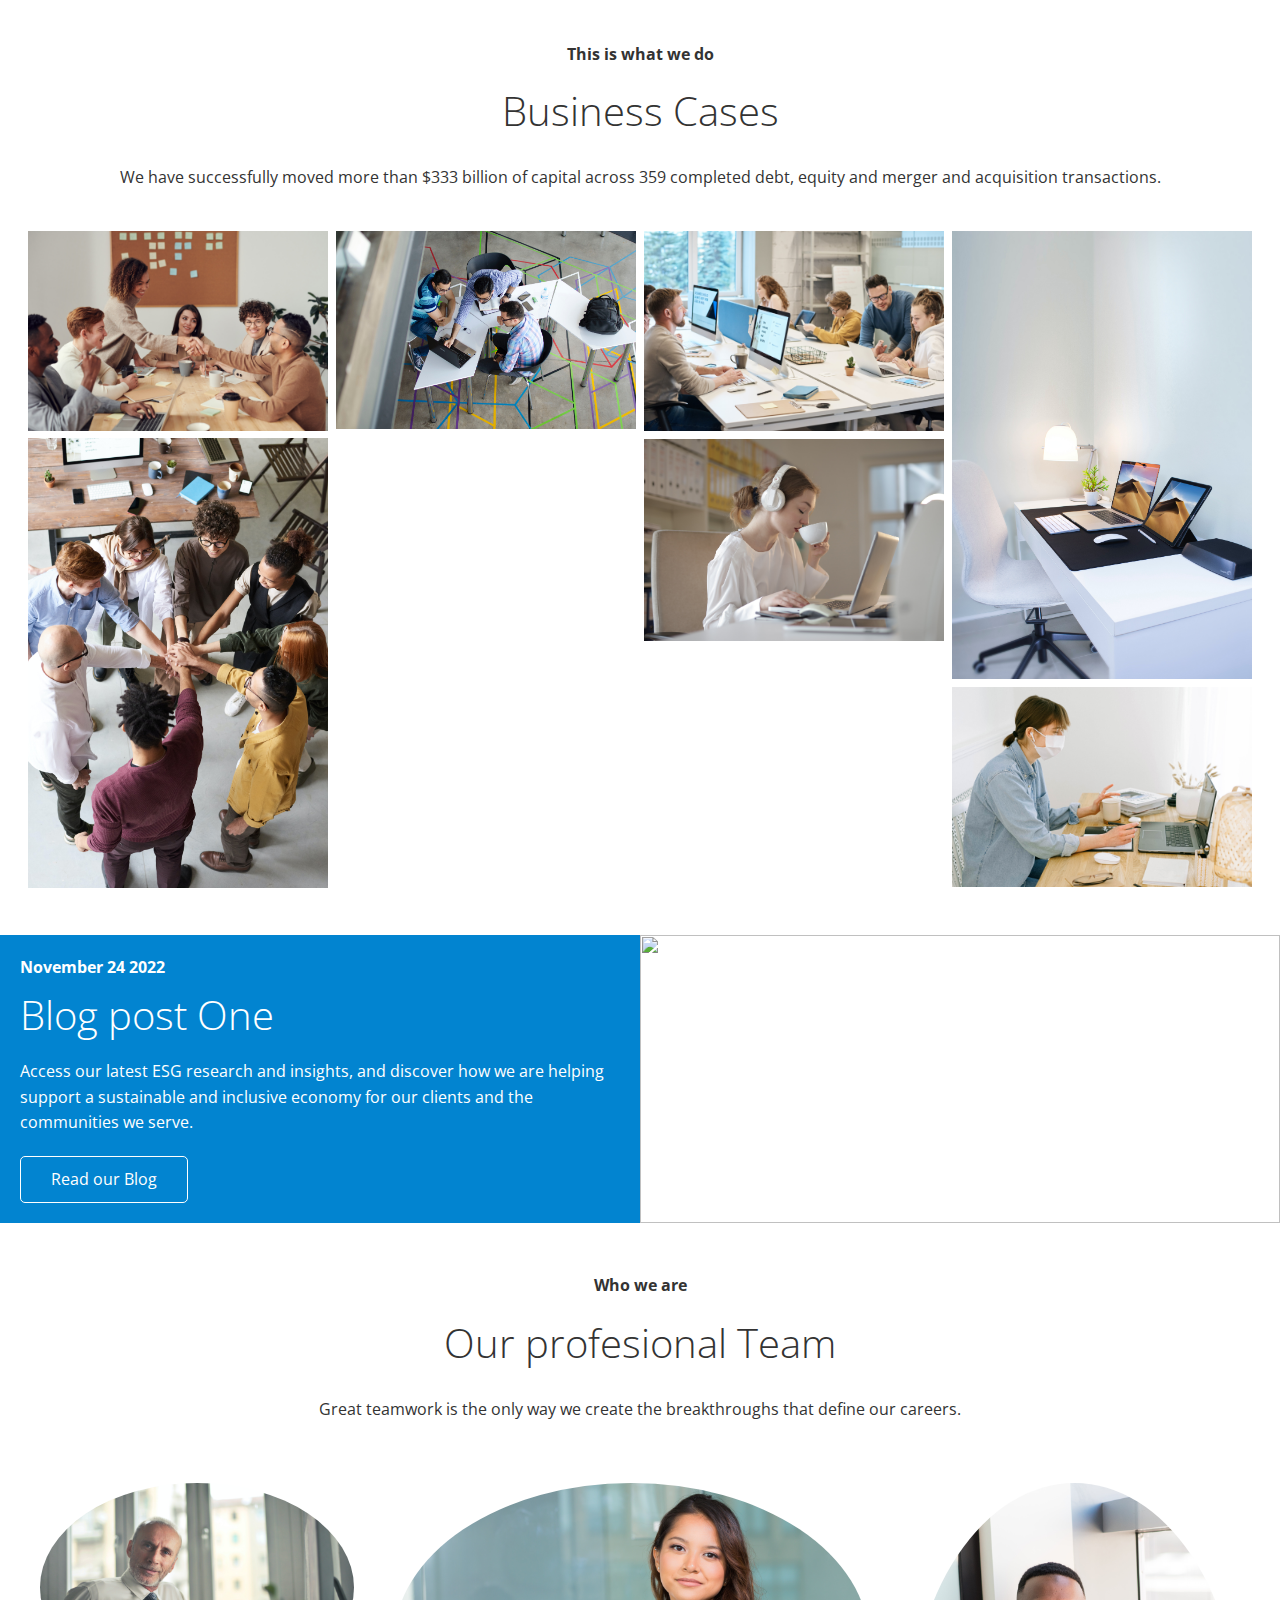
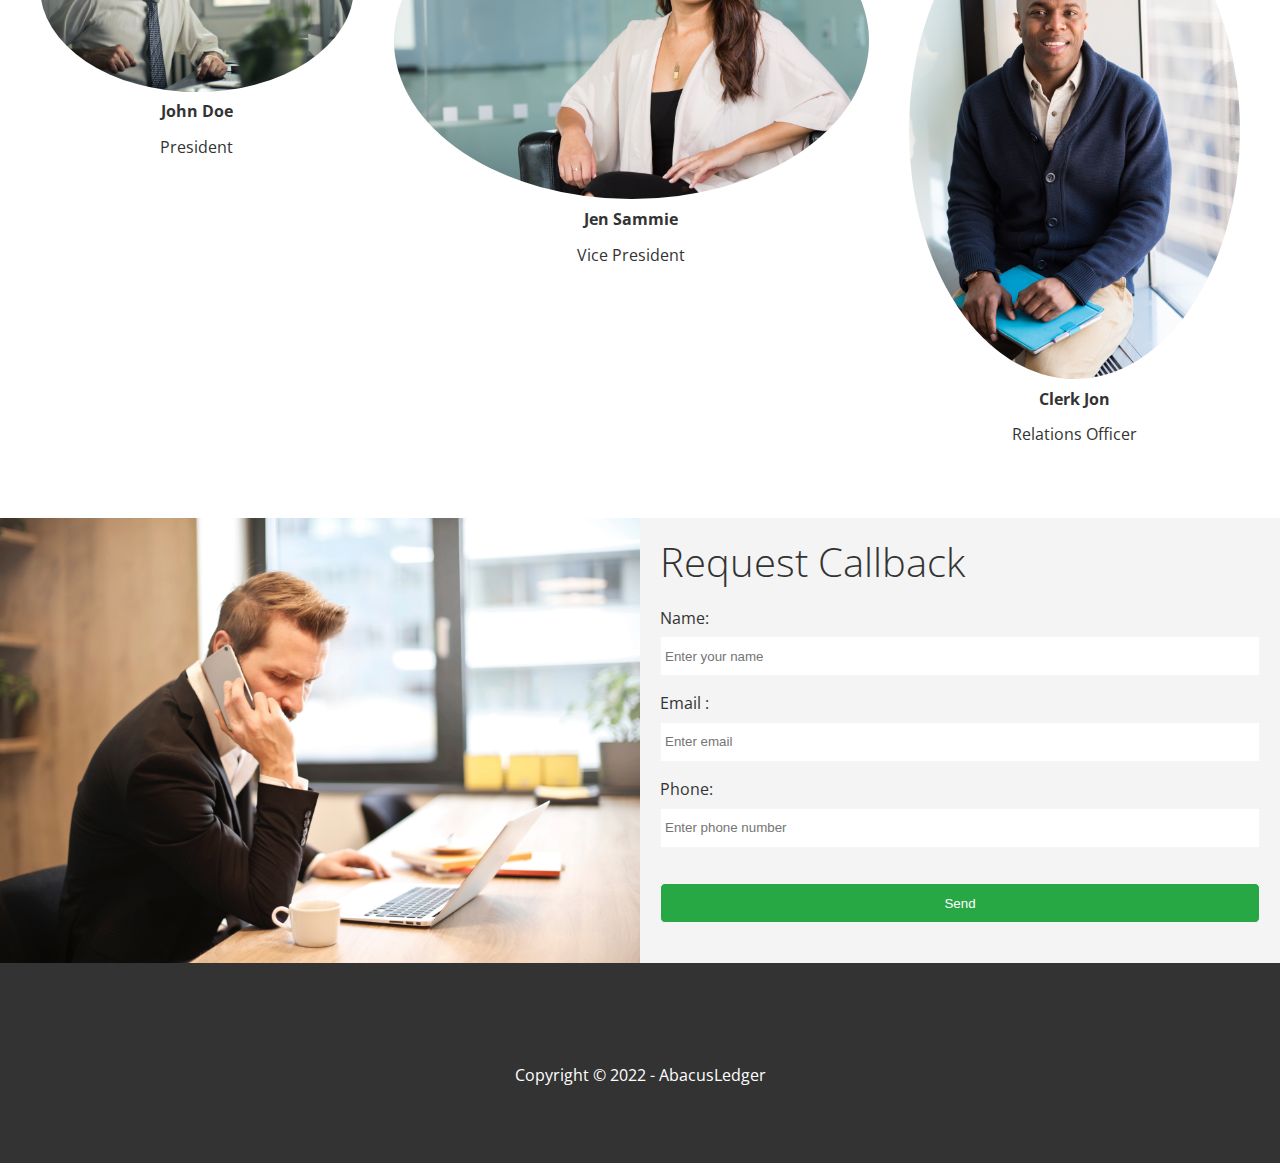
==== commit 9e0284b4: "blog page updated" ====
--- a/index.html
+++ b/index.html
@@ -52,21 +52,21 @@
                     <i class="fas fa-university fa-2x"></i>
                     <div>
                         <h3>Investiment Banking</h3>
-                        <p>Lorem ipsum dolor sit amet consectetur adipisicing elit. Corporis, porro!</p>
+                        <p>Abacus Ledger is a market-leading boutique investment bank that serves clients over their corporate lifecycles by providing capital raising and M&A advisory solutions.</p>
                     </div>
                 </div>
                 <div>
                     <i class="fas fa-book-reader fa-2x"></i>
                     <div>
                         <h3>Portfolio Manager</h3>
-                        <p>Lorem ipsum dolor sit amet consectetur adipisicing elit. Corporis, porro!</p>
+                        <p>We provide confidential, independent and unconflicted solutions and strategic advice.</p>
                     </div>
                 </div>
                 <div>
                     <i class="fas fa-pencil-alt fa-2x"></i>
                     <div>
                         <h3>Tax & custodial</h3>
-                        <p>Lorem ipsum dolor sit amet consectetur adipisicing elit. Corporis, porro!</p>
+                        <p>We serve clients globally across a range of focus sectors.</p>
                     </div>
                 </div>
             </div>
@@ -84,8 +84,7 @@
                     <div class="column-2 bg-primary">
                         <h4>What you are looking for</h4>
                         <h2>We provide bespoke solutions</h2>
-                        <p>Lorem ipsum, dolor sit amet consectetur adipisicing elit. Inventore fugiat molestiae magnam
-                            sint suscipit iure, quo sequi minus sed excepturi?</p>
+                        <p>Together, Abacus ledger principals have more than 313 years of investment banking experience, allowing us to provide our clients with Wall Street-quality experience and deep national and international funding and buyer connectivity.</p>
                         <a href="#" class="btn btn-outline">
                             <i class="fas fa-chevron"></i>
                             Read More
@@ -101,7 +100,7 @@
             <header class="section-header">
                 <h4>This is what we do</h4>
                 <h2>Business Cases</h2>
-                <p>Lorem ipsum dolor sit amet, consectetur adipisicing elit. Commodi, autem.</p>
+                <p>We have successfully moved more than $333 billion of capital across 359 completed debt, equity and merger and acquisition transactions.</p>
             </header>
             <div class="row">
                 <div class="column">
@@ -134,9 +133,8 @@
                     <div class="column-2 bg-secondary">
                         <h4>November 24 2022</h4>
                         <h2>Blog post One</h2>
-                        <p>Lorem ipsum, dolor sit amet consectetur adipisicing elit. Inventore fugiat molestiae magnam
-                            sint suscipit iure, quo sequi minus sed excepturi?</p>
-                        <a href="#" class="btn btn-outline">
+                        <p>Access our latest ESG research and insights, and discover how we are helping support a sustainable and inclusive economy for our clients and the communities we serve.</p>
+                        <a href="blog.html" class="btn btn-outline">
                             <i class="fas fa-chevron"></i>
                             Read our Blog
                         </a>
@@ -149,7 +147,7 @@
             <header class="section-header">
                 <h4>Who we are</h4>
                 <h2>Our profesional Team</h2>
-                <p>Lorem ipsum dolor sit amet, consectetur adipisicing elit. Commodi, autem.</p>
+                <p>Great teamwork is the only way we create the breakthroughs that define our careers.</p>
             </header>
             <div class="flex-items">
                 <div>
--- a/utilities.css
+++ b/utilities.css
@@ -66,7 +66,6 @@
 .flex-items > div {
     padding: 20px;
 }
-
 
 /* Flex columns */
 
--- a/style.css
+++ b/style.css
@@ -115,7 +115,11 @@
      z-index: 10;
  }
 
-
+.hero.blog {
+    background: url('./img/blog.jpg')no-repeat center center/cover;
+    height: 30vh;
+
+}
  /* Icons  */
 .icons h3 {
     padding: 30px;
@@ -193,4 +197,31 @@
 }
 .footer .social > * {
 margin-right: 30px;
+}
+
+/* Mobile */
+@media(max-width: 768px){
+    .navbar {
+        flex-direction: column;
+        height: 120px;
+        padding: 20px;
+    }
+
+    .navbar a {
+        padding: 10px 10px;
+        margin: 0 30px;
+    }
+
+    .flex-items {
+        flex-direction: column;
+    }
+
+    .flex-columns .column, .flex-grid .column{
+        flex: 100%;
+        max-width: 100%;
+
+    }
+    .team img {
+        width: 60%;
+    }
 }